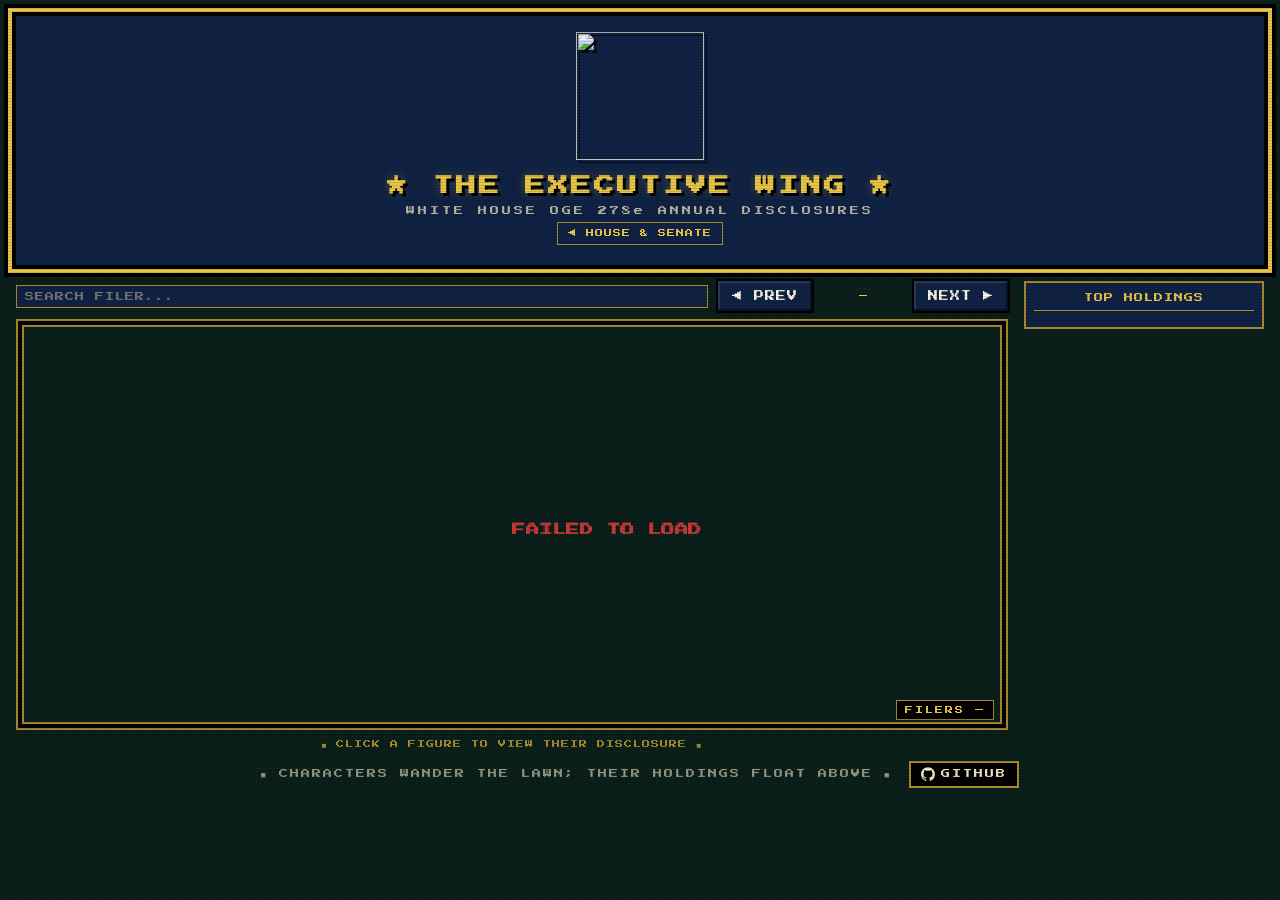
==== static/executive.html @ 375105d6 "adding executive wing" ====
<!DOCTYPE html>
<html lang="en">
<head>
<meta charset="UTF-8">
<meta name="viewport" content="width=device-width, initial-scale=1.0">
<title>The Executive Wing &mdash; The Legend of Stocks</title>
<link rel="icon" type="image/svg+xml" href="/logo.svg">
<link rel="preconnect" href="https://fonts.googleapis.com">
<link rel="preconnect" href="https://fonts.gstatic.com" crossorigin>
<link href="https://fonts.googleapis.com/css2?family=Press+Start+2P&display=swap" rel="stylesheet">
<link rel="stylesheet" href="styles.css">
</head>
<body>
  <div class="crt">
    <header class="banner">
      <a href="/" class="logo-link" aria-label="The Legend of Stocks &mdash; home">
        <img src="/logo.svg" alt="" class="logo" width="128" height="128">
      </a>
      <h1 class="title">&#9733; THE EXECUTIVE WING &#9733;</h1>
      <div class="banner-hint">WHITE HOUSE OGE 278e ANNUAL DISCLOSURES</div>
      <nav class="exec-nav">
        <a class="exec-link" href="/">&#9664; HOUSE &amp; SENATE</a>
      </nav>
    </header>

    <main class="exec-stage">
      <section class="exec-field-wrap">
        <div class="exec-toolbar">
          <input id="exec-search" class="exec-search" type="text" placeholder="SEARCH FILER..." aria-label="Search">
          <div class="exec-pager">
            <button id="exec-prev" class="btn">&#9664; PREV</button>
            <span id="exec-page" class="exec-page">&mdash;</span>
            <button id="exec-next" class="btn">NEXT &#9654;</button>
          </div>
        </div>
        <div class="scene-wrap">
          <canvas id="field" class="scene exec-field" aria-hidden="true"></canvas>
          <div class="scene-plaque">FILERS&nbsp;<span id="exec-range">&mdash;</span></div>
        </div>
        <div class="exec-hint">&#9632; CLICK A FIGURE TO VIEW THEIR DISCLOSURE &#9632;</div>
      </section>

      <aside class="exec-roster">
        <div class="exec-roster-title">TOP HOLDINGS</div>
        <ol id="exec-list" class="exec-list"></ol>
      </aside>
    </main>

    <footer class="footer">
      <span class="hint">&#9632; CHARACTERS WANDER THE LAWN; THEIR HOLDINGS FLOAT ABOVE &#9632;</span>
      <a class="gh-link" href="https://github.com/prixe-api/politicians" target="_blank" rel="noopener noreferrer" aria-label="View on GitHub">
        <svg class="gh-icon" viewBox="0 0 24 24" aria-hidden="true" focusable="false">
          <path fill="currentColor" d="M12 0.5C5.373 0.5 0 5.873 0 12.5c0 5.302 3.438 9.8 8.205 11.387.6.111.82-.26.82-.577 0-.285-.01-1.04-.016-2.04-3.338.726-4.043-1.61-4.043-1.61-.546-1.386-1.333-1.756-1.333-1.756-1.09-.745.083-.73.083-.73 1.205.085 1.839 1.237 1.839 1.237 1.07 1.833 2.809 1.303 3.495.996.108-.775.419-1.304.762-1.604-2.665-.303-5.467-1.333-5.467-5.93 0-1.31.468-2.38 1.236-3.22-.124-.303-.536-1.523.117-3.176 0 0 1.008-.323 3.3 1.23.957-.266 1.984-.399 3.003-.404 1.02.005 2.046.138 3.003.404 2.29-1.553 3.297-1.23 3.297-1.23.655 1.653.243 2.873.12 3.176.77.84 1.234 1.91 1.234 3.22 0 4.61-2.807 5.624-5.48 5.92.43.37.815 1.103.815 2.222 0 1.604-.015 2.896-.015 3.29 0 .32.216.694.825.576C20.565 22.296 24 17.8 24 12.5 24 5.873 18.627 0.5 12 0.5z"/>
        </svg>
        <span>GITHUB</span>
      </a>
    </footer>
  </div>

  <div id="exec-modal" class="modal">
    <div class="modal-frame">
      <button id="exec-modal-close" class="modal-close" aria-label="Close">&#10005;</button>
      <div class="modal-body" id="exec-modal-body">
        <div class="loading">LOADING...</div>
      </div>
    </div>
  </div>

  <script src="executive.js"></script>
</body>
</html>
---- static/styles.css ----
/* ===== Zelda / NES palette ===== */
:root {
  --bg: #0a1e1a;
  --bg2: #0f2d24;
  --panel: #1a3a5f;
  --panel-dark: #0f2244;
  --gold: #e8c547;
  --gold-dim: #a9892e;
  --ink: #fdf7e4;
  --buy: #44d47e;
  --buy-dim: #1f7b44;
  --sell: #e35259;
  --sell-dim: #8a2932;
  --accent: #7a5bff;
  --shadow: #05100d;
  --brown: #6d4221;
  --cream: #f0e4c3;
}

* { box-sizing: border-box; margin: 0; padding: 0; }

html, body {
  min-height: 100vh;
  background: var(--bg);
  color: var(--ink);
  font-family: "Press Start 2P", "Courier New", monospace;
  font-size: 11px;
  line-height: 1.6;
  image-rendering: pixelated;
  -webkit-font-smoothing: none;
  overflow-x: hidden;
}

body {
  background-image:
    linear-gradient(rgba(255,255,255,0.02) 1px, transparent 1px),
    linear-gradient(90deg, rgba(255,255,255,0.02) 1px, transparent 1px);
  background-size: 16px 16px;
}

/* ===== CRT wrapper (scanlines) ===== */
.crt {
  position: relative;
  min-height: 100vh;
  padding: 16px;
  max-width: 1400px;
  margin: 0 auto;
}
.crt::after {
  content: "";
  position: fixed;
  inset: 0;
  pointer-events: none;
  background: repeating-linear-gradient(
    0deg,
    rgba(0,0,0,0.12) 0px,
    rgba(0,0,0,0.12) 1px,
    transparent 1px,
    transparent 3px
  );
  z-index: 1000;
  mix-blend-mode: multiply;
}

/* ===== Banner ===== */
.banner {
  position: relative;
  padding: 16px 20px 20px;
  margin-bottom: 16px;
  background: var(--panel-dark);
  box-shadow:
    0 0 0 4px #000,
    0 0 0 8px var(--gold),
    0 0 0 12px #000;
  text-align: center;
}
.title {
  font-size: 20px;
  color: var(--gold);
  letter-spacing: 3px;
  line-height: 1.4;
  text-shadow: 3px 3px 0 #000, 0 0 10px rgba(232,197,71,0.3);
  margin: 8px 0 4px;
}
.logo-link {
  display: inline-block;
  line-height: 0;
}
.logo {
  display: block;
  width: 128px;
  height: 128px;
  margin: 0 auto 4px;
  image-rendering: auto;
  filter: drop-shadow(3px 3px 0 rgba(0,0,0,0.7));
}
@media (max-width: 700px) {
  .title { font-size: 14px; letter-spacing: 2px; }
  .logo { width: 96px; height: 96px; }
}
.banner-hint {
  font-size: 9px;
  color: var(--cream);
  opacity: 0.75;
  letter-spacing: 3px;
}
.banner-rupees {
  position: absolute;
  top: 16px;
  right: 20px;
  display: flex;
  gap: 8px;
  font-size: 10px;
}
.rupee {
  background: var(--panel);
  padding: 4px 8px;
  color: var(--ink);
  border: 2px solid #000;
  box-shadow: inset -2px -2px 0 rgba(0,0,0,0.4), inset 2px 2px 0 rgba(255,255,255,0.1);
}
.rupee.gold { color: var(--gold); }
.rupee::before {
  content: "\25C6 ";
  color: var(--gold);
  margin-right: 4px;
}

/* ===== Stage ===== */
.stage {
  display: grid;
  grid-template-columns: 1.8fr 1fr;
  gap: 16px;
  margin-bottom: 16px;
}
@media (max-width: 900px) {
  .stage { grid-template-columns: 1fr; }
}

/* ===== Auction block ===== */
.auction {
  position: relative;
  padding: 20px;
  background: var(--bg2);
  box-shadow:
    0 0 0 4px #000,
    0 0 0 8px var(--gold-dim),
    0 0 0 12px #000;
  min-height: 520px;
  display: flex;
  flex-direction: column;
}

.dialog {
  background: var(--panel);
  color: var(--ink);
  padding: 16px 20px;
  min-height: 160px;
  margin-bottom: 16px;
  position: relative;
  box-shadow:
    inset 0 0 0 2px #000,
    inset 0 0 0 4px var(--gold),
    inset 0 0 0 6px #000;
  border: 2px solid #000;
}
.dialog::before {
  content: "\25B6";
  position: absolute;
  top: 10px;
  left: 14px;
  color: var(--gold);
  font-size: 8px;
  animation: blink 1s steps(2) infinite;
}
.dialog { padding-left: 32px; }
.dialog.buy { box-shadow: inset 0 0 0 2px #000, inset 0 0 0 4px var(--buy), inset 0 0 0 6px #000; }
.dialog.sell { box-shadow: inset 0 0 0 2px #000, inset 0 0 0 4px var(--sell), inset 0 0 0 6px #000; }

.lot-politician {
  font-size: 14px;
  color: var(--gold);
  margin-bottom: 10px;
  cursor: pointer;
  text-shadow: 2px 2px 0 #000;
  display: inline-block;
  padding: 2px 4px;
  border-radius: 0;
  transition: transform 0.1s;
}
.lot-politician:hover { transform: translate(1px, 1px); background: rgba(232,197,71,0.15); }
.lot-politician .district {
  display: inline-block;
  margin-left: 8px;
  padding: 2px 6px;
  background: #000;
  color: var(--cream);
  font-size: 9px;
  border: 1px solid var(--gold-dim);
  text-shadow: none;
}
.lot-action {
  font-size: 20px;
  margin: 12px 0 8px;
  letter-spacing: 3px;
  text-shadow: 2px 2px 0 #000;
  animation: reveal 0.4s steps(8);
}
.lot.buy .lot-action { color: var(--buy); }
.lot.sell .lot-action { color: var(--sell); }
.lot-ticker {
  font-size: 28px;
  color: var(--ink);
  margin: 4px 0;
  text-shadow: 3px 3px 0 #000;
  letter-spacing: 4px;
}
.lot-asset {
  font-size: 10px;
  color: var(--cream);
  opacity: 0.8;
  margin-bottom: 10px;
  max-width: 100%;
  overflow: hidden;
  text-overflow: ellipsis;
  white-space: nowrap;
}
.lot-amount {
  font-size: 14px;
  color: var(--gold);
  margin: 8px 0 4px;
  text-shadow: 2px 2px 0 #000;
}
.lot-date {
  font-size: 9px;
  color: var(--cream);
  opacity: 0.7;
}
.lot-pdf {
  display: inline-block;
  margin-top: 10px;
  padding: 6px 10px;
  font-size: 9px;
  letter-spacing: 2px;
  color: var(--gold);
  background: #000;
  border: 2px solid var(--gold-dim);
  text-decoration: none;
  transition: color 0.1s, border-color 0.1s, background 0.1s, transform 0.05s;
}
.lot-pdf:hover {
  color: var(--ink);
  background: var(--gold);
  border-color: var(--gold);
}
.lot-pdf:active { transform: translate(1px, 1px); }
.lot-pdf:focus-visible { outline: 2px solid var(--gold); outline-offset: 2px; }
.group-lines {
  margin: 4px 0 8px;
  font-size: 9px;
  line-height: 1.6;
}
.gline {
  display: block;
  padding: 2px 6px;
  margin: 2px 0;
  background: rgba(0, 0, 0, 0.35);
  border-left: 2px solid var(--gold-dim);
  color: var(--cream);
  letter-spacing: 1px;
}
.gline.buy { border-left-color: var(--buy); }
.gline.sell { border-left-color: var(--sell); }
.gline .gdir {
  display: inline-block;
  margin-right: 6px;
  color: var(--gold);
  font-weight: bold;
}
.gline.buy .gdir { color: var(--buy); }
.gline.sell .gdir { color: var(--sell); }

/* ===== Animated auction scene ===== */
.scene-wrap {
  position: relative;
  flex: 1;
  margin-top: 4px;
  padding: 6px;
  background: #000;
  box-shadow:
    inset 0 0 0 2px var(--gold-dim),
    inset 0 0 0 4px #000;
}
.scene {
  display: block;
  width: 100%;
  height: auto;
  image-rendering: pixelated;
  image-rendering: crisp-edges;
  aspect-ratio: 540 / 220;
}
.scene-plaque {
  position: absolute;
  bottom: 10px;
  right: 14px;
  font-size: 8px;
  color: var(--gold);
  background: #000;
  padding: 3px 8px;
  border: 1px solid var(--gold-dim);
  letter-spacing: 2px;
  pointer-events: none;
  text-shadow: 1px 1px 0 #000;
}

/* ===== Controls ===== */
.controls {
  display: flex;
  gap: 10px;
  justify-content: center;
  margin-top: 16px;
}
.btn {
  font-family: inherit;
  font-size: 10px;
  background: var(--panel-dark);
  color: var(--ink);
  padding: 10px 14px;
  border: none;
  cursor: pointer;
  box-shadow:
    inset -2px -2px 0 rgba(0,0,0,0.5),
    inset 2px 2px 0 rgba(255,255,255,0.1),
    0 0 0 2px #000;
  letter-spacing: 1px;
  transition: transform 0.05s;
}
.btn:hover { color: var(--gold); }
.btn:active {
  transform: translate(1px, 1px);
  box-shadow:
    inset 2px 2px 0 rgba(0,0,0,0.5),
    inset -2px -2px 0 rgba(255,255,255,0.1),
    0 0 0 2px #000;
}
.btn-primary {
  background: var(--gold-dim);
  color: #000;
}
.btn-primary:hover { color: #000; background: var(--gold); }

/* ===== Feed ===== */
.feed {
  background: var(--bg2);
  padding: 16px;
  box-shadow:
    0 0 0 4px #000,
    0 0 0 8px var(--gold-dim),
    0 0 0 12px #000;
  display: flex;
  flex-direction: column;
  max-height: 560px;
}
.feed-title {
  font-size: 11px;
  color: var(--gold);
  padding: 4px 8px;
  margin-bottom: 10px;
  border-bottom: 2px solid var(--gold-dim);
  text-align: center;
  letter-spacing: 2px;
}
.filing-list {
  list-style: none;
  overflow-y: auto;
  flex: 1;
  padding-right: 4px;
}
.filing-list::-webkit-scrollbar { width: 10px; }
.filing-list::-webkit-scrollbar-track { background: #000; }
.filing-list::-webkit-scrollbar-thumb { background: var(--gold-dim); border: 2px solid #000; }

.filing {
  display: grid;
  grid-template-columns: 16px 1fr auto auto;
  gap: 8px;
  align-items: center;
  padding: 8px 6px;
  font-size: 9px;
  border-bottom: 1px solid rgba(232,197,71,0.15);
  cursor: pointer;
  transition: background 0.1s;
}
.filing:hover { background: rgba(232,197,71,0.1); }
.filing.current {
  background: rgba(232,197,71,0.18);
  box-shadow: inset 3px 0 0 var(--gold);
}
.f-sigil { font-size: 10px; }
.filing.buy .f-sigil { color: var(--buy); }
.filing.sell .f-sigil { color: var(--sell); }
.f-name {
  color: var(--ink);
  overflow: hidden;
  text-overflow: ellipsis;
  white-space: nowrap;
}
.f-name:hover { color: var(--gold); }
.f-ticker { color: var(--gold); font-size: 9px; }
.f-amt {
  font-size: 8px;
  color: var(--cream);
  opacity: 0.75;
}

/* ===== Footer ===== */
.footer {
  display: flex;
  flex-wrap: wrap;
  justify-content: center;
  align-items: center;
  gap: 18px;
  text-align: center;
  font-size: 9px;
  color: var(--cream);
  padding: 10px 8px;
  letter-spacing: 2px;
}
.footer .hint {
  opacity: 0.6;
  animation: blink 2s steps(2) infinite;
}
.gh-link {
  display: inline-flex;
  align-items: center;
  gap: 6px;
  color: var(--cream);
  text-decoration: none;
  padding: 4px 10px;
  border: 2px solid var(--gold-dim);
  background: #000;
  letter-spacing: 2px;
  font-size: 9px;
  transition: color 0.1s, border-color 0.1s;
}
.gh-link:hover { color: var(--gold); border-color: var(--gold); }
.gh-link:focus-visible { outline: 2px solid var(--gold); outline-offset: 2px; }
.gh-icon {
  width: 14px;
  height: 14px;
  display: block;
}

/* ===== Modal ===== */
.modal {
  position: fixed;
  inset: 0;
  background: rgba(0,0,0,0.85);
  display: none;
  align-items: center;
  justify-content: center;
  z-index: 100;
  padding: 20px;
}
.modal.open { display: flex; }
.modal-frame {
  background: var(--panel);
  max-width: 720px;
  width: 100%;
  max-height: 80vh;
  overflow-y: auto;
  padding: 24px;
  position: relative;
  box-shadow:
    inset 0 0 0 2px #000,
    inset 0 0 0 6px var(--gold),
    inset 0 0 0 8px #000,
    0 0 40px rgba(232,197,71,0.3);
}
.modal-close {
  position: absolute;
  top: 10px;
  right: 10px;
  background: var(--sell-dim);
  color: var(--ink);
  font-family: inherit;
  border: 2px solid #000;
  width: 32px;
  height: 32px;
  cursor: pointer;
  font-size: 12px;
  z-index: 2;
}
.modal-close:hover { background: var(--sell); }
.modal-body h2 {
  font-size: 14px;
  color: var(--gold);
  margin-bottom: 8px;
  text-shadow: 2px 2px 0 #000;
  padding-right: 36px;
}
.caveat {
  font-size: 8px;
  color: var(--gold-dim);
  margin-bottom: 16px;
  padding: 6px 8px;
  border: 1px solid var(--gold-dim);
  background: rgba(0,0,0,0.3);
  letter-spacing: 1px;
}
.holdings {
  width: 100%;
  border-collapse: collapse;
  font-size: 9px;
}
.holdings th {
  text-align: left;
  padding: 6px 8px;
  color: var(--gold);
  background: #000;
  border: 2px solid var(--gold-dim);
  font-size: 9px;
}
.holdings td {
  padding: 6px 8px;
  border-bottom: 1px solid rgba(232,197,71,0.15);
  vertical-align: middle;
}
.holdings tr.buy td.a-net { color: var(--buy); }
.holdings tr.sell td.a-net { color: var(--sell); }
.holdings tr.roundtrip {
  background: rgba(232, 197, 71, 0.08);
  box-shadow: inset 3px 0 0 var(--gold);
}
.holdings tr.asset-link { cursor: pointer; }
.holdings tr.asset-link:hover {
  background: rgba(232, 197, 71, 0.18);
  box-shadow: inset 3px 0 0 var(--gold);
}
.holdings tr.asset-link:hover td:first-child,
.holdings tr.asset-link:hover td.a-name {
  color: var(--gold);
}
.holdings td.a-name {
  font-size: 8px;
  color: var(--cream);
  opacity: 0.8;
  max-width: 180px;
  overflow: hidden;
  text-overflow: ellipsis;
  white-space: nowrap;
}
.holdings td.a-count { white-space: nowrap; font-size: 8px; }
.holdings .rt {
  color: var(--gold);
  font-weight: bold;
  margin-left: 2px;
}
.holdings td.a-bought, .holdings th.a-bought {
  text-align: right;
  white-space: nowrap;
  color: var(--buy);
  font-size: 9px;
}
.holdings td.a-sold, .holdings th.a-sold {
  text-align: right;
  white-space: nowrap;
  color: var(--sell);
  font-size: 9px;
}
.holdings td.a-net {
  text-align: right;
  white-space: nowrap;
  font-weight: bold;
}

.loading, .error {
  padding: 28px 16px;
  text-align: center;
  color: var(--gold);
  font-size: 11px;
  letter-spacing: 2px;
}
.loading-label { animation: blink 1.2s steps(2) infinite; display: inline-block; }
.loading-sub {
  margin-top: 14px;
  font-size: 8px;
  color: var(--cream);
  opacity: 0.8;
  letter-spacing: 2px;
  line-height: 1.7;
}
.error { color: var(--sell); animation: none; }

.dots::after {
  content: '';
  animation: dotsAnim 1.2s steps(4, end) infinite;
  display: inline-block;
  width: 24px;
  text-align: left;
}
@keyframes dotsAnim {
  0%   { content: ''; }
  25%  { content: '.'; }
  50%  { content: '..'; }
  75%, 100% { content: '...'; }
}

.progress {
  margin: 16px auto 0;
  height: 10px;
  width: min(260px, 80%);
  background: #000;
  border: 2px solid var(--gold-dim);
  overflow: hidden;
  position: relative;
}
.progress-bar {
  position: absolute;
  top: 0; bottom: 0;
  width: 30%;
  background: repeating-linear-gradient(90deg, var(--gold) 0 4px, var(--gold-dim) 4px 8px);
  animation: sweep 2.2s linear infinite;
}
@keyframes sweep {
  0%   { left: -30%; }
  100% { left: 100%; }
}

.fallback-note {
  margin-top: 10px;
  display: inline-block;
  padding: 4px 10px;
  font-size: 8px;
  letter-spacing: 2px;
  color: #000;
  background: var(--gold);
  border: 2px solid #000;
}
.partial-note {
  margin-top: 6px;
  display: inline-block;
  padding: 4px 10px;
  font-size: 8px;
  letter-spacing: 2px;
  color: var(--ink);
  background: var(--accent);
  border: 2px solid #000;
  animation: blink 2s steps(2) infinite;
}
.chooser {
  margin: 12px 0 18px;
  padding: 12px;
  background: rgba(0, 0, 0, 0.35);
  border: 2px solid var(--gold-dim);
}
.chooser h3 {
  font-size: 10px;
  color: var(--gold);
  margin-bottom: 10px;
  letter-spacing: 2px;
}
.chooser-options {
  display: grid;
  gap: 6px;
}
.chooser-btn {
  display: flex;
  justify-content: space-between;
  align-items: center;
  gap: 10px;
  padding: 8px 10px;
  background: var(--panel-dark);
  color: var(--ink);
  border: 2px solid var(--gold-dim);
  font-family: inherit;
  font-size: 9px;
  letter-spacing: 1px;
  cursor: pointer;
  transition: background 0.1s, border-color 0.1s;
  text-align: left;
}
.chooser-btn:hover { border-color: var(--gold); background: rgba(232,197,71,0.1); }
.chooser-btn .ch-name { color: var(--ink); }
.chooser-btn:hover .ch-name { color: var(--gold); }
.chooser-btn .ch-tag {
  font-size: 8px;
  color: var(--cream);
  opacity: 0.8;
}
.chamber-badge {
  display: inline-block;
  margin-left: 4px;
  padding: 1px 4px;
  font-size: 7px;
  background: var(--panel);
  color: var(--gold);
  border: 1px solid var(--gold-dim);
  letter-spacing: 1px;
  vertical-align: middle;
}
.chamber-badge.senate { color: var(--accent); border-color: var(--accent); }

/* ===== Help modal ===== */
.help-body h2 {
  font-size: 14px;
  color: var(--gold);
  margin-bottom: 14px;
  text-shadow: 2px 2px 0 #000;
}
.help-section {
  margin-bottom: 18px;
  padding: 12px;
  background: rgba(0, 0, 0, 0.3);
  border-left: 3px solid var(--gold-dim);
}
.help-section h3 {
  font-size: 10px;
  color: var(--gold);
  margin-bottom: 10px;
  letter-spacing: 2px;
}
.help-section ul {
  list-style: none;
  padding: 0;
  margin: 0;
}
.help-section li {
  font-size: 9px;
  line-height: 1.8;
  color: var(--cream);
  padding-left: 14px;
  position: relative;
}
.help-section li::before {
  content: '\25B8';
  position: absolute;
  left: 0;
  color: var(--gold-dim);
}
.help-section kbd {
  display: inline-block;
  min-width: 22px;
  padding: 2px 6px;
  background: var(--panel-dark);
  border: 1px solid var(--gold-dim);
  border-radius: 0;
  font-family: inherit;
  font-size: 9px;
  color: var(--gold);
  text-align: center;
  box-shadow: inset -1px -1px 0 rgba(0,0,0,0.4), inset 1px 1px 0 rgba(255,255,255,0.1);
}
.help-section code {
  font-family: inherit;
  font-size: 8px;
  color: var(--gold);
  background: rgba(0, 0, 0, 0.5);
  padding: 1px 4px;
  border: 1px solid var(--gold-dim);
  word-break: break-all;
}
.help-section b { color: var(--ink); }
.filter-chip {
  margin-top: 10px;
  display: inline-flex;
  align-items: center;
  gap: 8px;
  padding: 6px 10px;
  font-size: 9px;
  letter-spacing: 2px;
  color: var(--ink);
  background: var(--buy);
  border: 2px solid #000;
}
.filter-chip .filter-label {
  color: #000;
  opacity: 0.7;
}
.filter-chip .filter-clear {
  background: #000;
  color: var(--ink);
  border: none;
  font-family: inherit;
  font-size: 10px;
  padding: 2px 6px;
  cursor: pointer;
  line-height: 1;
}
.filter-chip .filter-clear:hover { background: var(--sell-dim); }
.modal-actions {
  margin: 10px 0 16px;
  display: flex;
  gap: 8px;
  flex-wrap: wrap;
}
.modal-actions .btn {
  font-size: 9px;
  padding: 8px 12px;
}

/* ===== Animations ===== */
@keyframes blink {
  0%, 49% { opacity: 1; }
  50%, 100% { opacity: 0.3; }
}
@keyframes reveal {
  from { clip-path: inset(0 100% 0 0); }
  to { clip-path: inset(0 0 0 0); }
}
@keyframes gavel-bang {
  0%   { transform: rotate(-20deg) translateY(-40px); }
  40%  { transform: rotate(-60deg) translateY(-60px); }
  70%  { transform: rotate(10deg) translateY(0px); }
  80%  { transform: rotate(-5deg) translateY(-10px); }
  100% { transform: rotate(-20deg) translateY(-40px); }
}
@keyframes spark {
  0% { opacity: 0; transform: scale(0.5) translate(0,0); }
  20% { opacity: 1; }
  100% { opacity: 0; transform: scale(1.6) translate(calc(var(--dx, 0) * 1px), calc(var(--dy, -30) * 1px)); }
}
.sp1 { --dx: -20; --dy: -30; }
.sp2 { --dx: 25; --dy: -25; }
.sp3 { --dx: 0; --dy: -40; }

/* ===== Executive Wing page ===== */
.exec-nav {
  flex-basis: 100%;
  text-align: center;
  margin-top: 4px;
}
.exec-link {
  color: var(--gold);
  text-decoration: none;
  font-size: 8px;
  letter-spacing: 1px;
  border: 1px solid var(--gold-dim);
  padding: 4px 10px;
  background: var(--panel-dark);
  display: inline-block;
}
.exec-link:hover { background: var(--panel); color: var(--ink); }

.exec-stage {
  display: grid;
  grid-template-columns: minmax(0, 1fr) 240px;
  gap: 16px;
  margin-top: 12px;
}
@media (max-width: 900px) {
  .exec-stage { grid-template-columns: 1fr; }
}

.exec-field-wrap { min-width: 0; }
.exec-toolbar {
  display: flex;
  gap: 10px;
  align-items: center;
  margin-bottom: 8px;
  flex-wrap: wrap;
}
.exec-search {
  flex: 1 1 200px;
  background: var(--panel-dark);
  color: var(--ink);
  border: 1px solid var(--gold-dim);
  font-family: inherit;
  font-size: 9px;
  padding: 6px 8px;
  letter-spacing: 1px;
  outline: none;
}
.exec-search:focus { border-color: var(--gold); }
.exec-pager {
  display: flex; gap: 6px; align-items: center;
}
.exec-page {
  font-size: 8px;
  color: var(--gold);
  min-width: 90px;
  text-align: center;
  letter-spacing: 1px;
}

.exec-field {
  width: 100%;
  height: auto;
  display: block;
  border: 2px solid var(--gold-dim);
  background: var(--bg);
  image-rendering: pixelated;
  cursor: default;
}
.exec-hint {
  margin-top: 8px;
  text-align: center;
  font-size: 8px;
  color: var(--gold-dim);
  letter-spacing: 1px;
}

.exec-roster {
  background: var(--panel-dark);
  border: 2px solid var(--gold-dim);
  padding: 8px;
  align-self: start;
}
.exec-roster-title {
  font-size: 9px;
  color: var(--gold);
  letter-spacing: 1px;
  margin-bottom: 8px;
  text-align: center;
  border-bottom: 1px solid var(--gold-dim);
  padding-bottom: 4px;
}
.exec-list {
  list-style: none;
  margin: 0;
  padding: 0;
  display: flex;
  flex-direction: column;
  gap: 4px;
  counter-reset: rk;
}
.exec-roster-row {
  counter-increment: rk;
  display: grid;
  grid-template-columns: 18px 1fr auto;
  gap: 6px;
  align-items: center;
  font-size: 8px;
  padding: 4px 6px;
  background: var(--bg);
  border: 1px solid var(--shadow);
  cursor: pointer;
}
.exec-roster-row::before {
  content: counter(rk);
  color: var(--gold-dim);
  text-align: right;
}
.exec-roster-row:hover { border-color: var(--gold); }
.exec-roster-name {
  overflow: hidden;
  text-overflow: ellipsis;
  white-space: nowrap;
}
.exec-roster-total {
  color: var(--gold);
  font-weight: bold;
}

/* ===== Disclosure modal ===== */
.exec-modal-title {
  font-size: 14px;
  color: var(--gold);
  margin-bottom: 6px;
  letter-spacing: 1px;
}
.exec-modal-pos {
  font-size: 9px;
  color: var(--cream);
  margin-bottom: 8px;
  line-height: 1.5;
}
.exec-modal-meta {
  display: flex;
  gap: 14px;
  flex-wrap: wrap;
  font-size: 8px;
  color: var(--gold-dim);
  margin-bottom: 12px;
}
.exec-modal-warn {
  background: var(--sell-dim);
  border: 1px solid var(--sell);
  padding: 8px;
  font-size: 9px;
  margin: 10px 0;
}
.exec-modal-actions {
  margin: 10px 0;
  display: flex;
  gap: 8px;
  flex-wrap: wrap;
}
.btn-link {
  display: inline-block;
  padding: 6px 12px;
  background: var(--gold);
  color: var(--shadow);
  text-decoration: none;
  font-family: inherit;
  font-size: 9px;
  letter-spacing: 1px;
  border: 2px solid var(--gold-dim);
}
.btn-link:hover { background: var(--gold-dim); color: var(--ink); }

.exec-totals {
  display: grid;
  grid-template-columns: 1fr 1fr;
  gap: 8px;
  margin-bottom: 10px;
}
.exec-total-card {
  background: var(--panel-dark);
  border: 1px solid var(--gold-dim);
  padding: 8px;
  text-align: center;
}
.exec-total-label {
  font-size: 7px;
  color: var(--gold-dim);
  letter-spacing: 1px;
  margin-bottom: 4px;
}
.exec-total-value {
  font-size: 14px;
  color: var(--gold);
}

.exec-tickers {
  display: flex;
  gap: 4px;
  flex-wrap: wrap;
  margin-bottom: 10px;
}
.exec-chip {
  background: var(--panel);
  color: var(--ink);
  font-size: 7px;
  padding: 3px 6px;
  border: 1px solid var(--gold-dim);
  letter-spacing: 1px;
}

.exec-section {
  margin-top: 14px;
  border-top: 1px solid var(--gold-dim);
  padding-top: 8px;
}
.exec-section-title {
  font-size: 9px;
  color: var(--gold);
  letter-spacing: 1px;
  margin-bottom: 6px;
}
.exec-section-count {
  color: var(--gold-dim);
  font-size: 7px;
}
.exec-rows {
  list-style: none;
  margin: 0;
  padding: 0;
  display: flex;
  flex-direction: column;
  gap: 4px;
}
.exec-row {
  display: grid;
  grid-template-columns: 1fr auto;
  gap: 8px;
  align-items: start;
  background: var(--bg2);
  border: 1px solid var(--shadow);
  padding: 6px 8px;
  font-size: 8px;
  line-height: 1.5;
}
.exec-row-main {
  display: flex;
  align-items: baseline;
  gap: 6px;
  flex-wrap: wrap;
  min-width: 0;
}
.exec-row-ticker {
  background: var(--gold);
  color: var(--shadow);
  font-size: 7px;
  padding: 2px 4px;
  font-weight: bold;
}
.exec-row-desc {
  word-break: break-word;
  flex: 1 1 auto;
}
.exec-row-flag {
  background: var(--sell-dim);
  color: var(--ink);
  font-size: 6px;
  padding: 1px 3px;
  letter-spacing: 1px;
}
.exec-row-value {
  color: var(--gold);
  font-size: 8px;
  white-space: nowrap;
}
.exec-row-sub {
  width: 100%;
  font-size: 7px;
  color: var(--cream);
  opacity: 0.75;
  margin-top: 3px;
  letter-spacing: 0.5px;
}
.exec-chip-mini {
  background: var(--buy-dim);
  color: var(--ink);
  font-size: 6px;
  padding: 1px 3px;
  letter-spacing: 1px;
  border: 1px solid var(--buy);
}

#exec-modal.open { display: flex; }
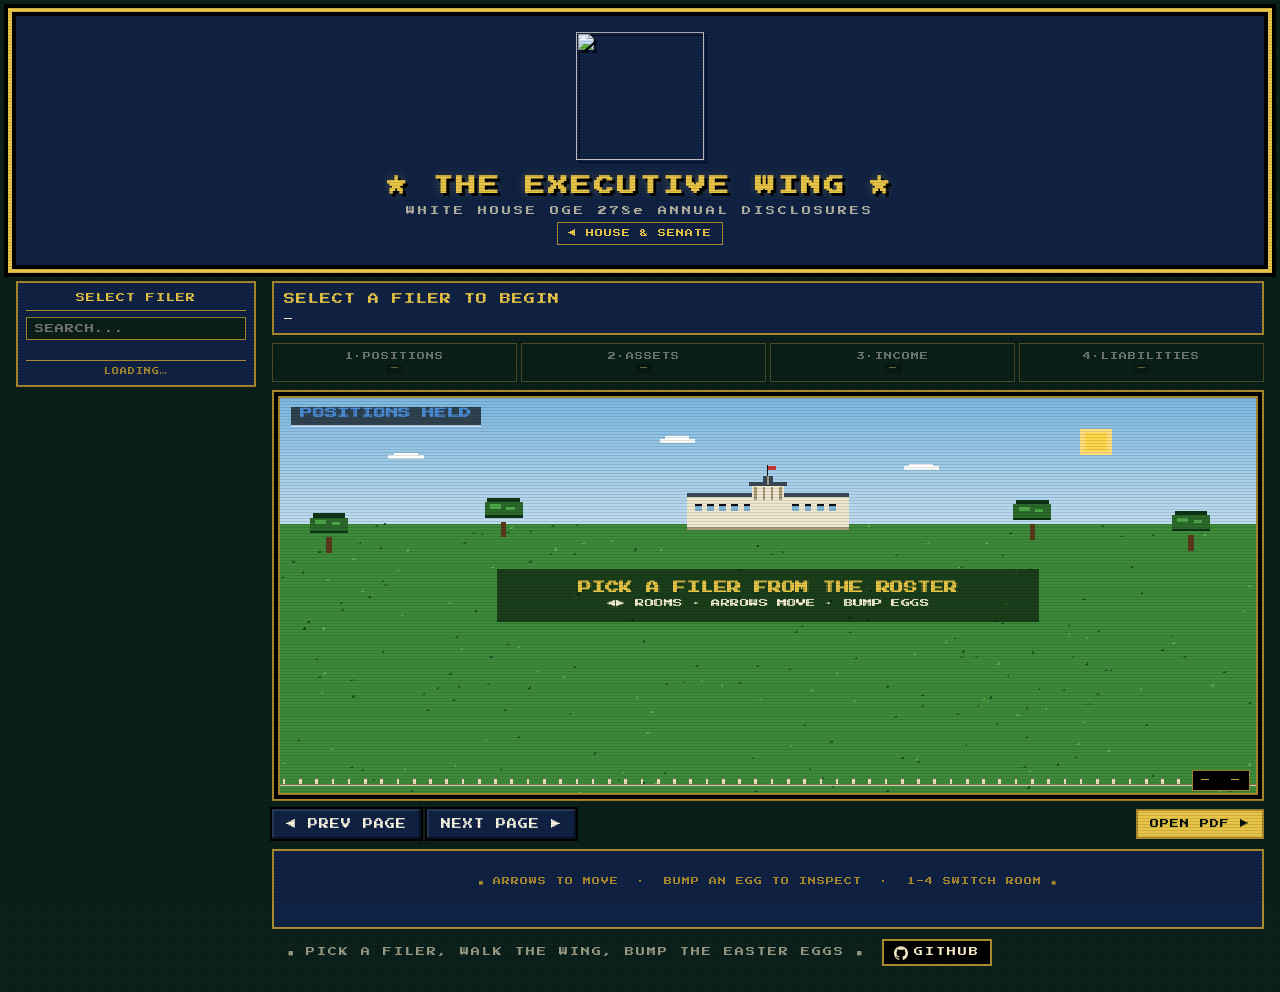
==== commit ae77a0da: "re working executive wing" ====
--- a/static/executive.html
+++ b/static/executive.html
@@ -24,30 +24,47 @@
     </header>
 
     <main class="exec-stage">
+      <aside class="exec-roster">
+        <div class="exec-roster-title">SELECT FILER</div>
+        <input id="exec-search" class="exec-search" type="text" placeholder="SEARCH..." aria-label="Search">
+        <ol id="exec-list" class="exec-list" role="listbox" aria-label="Filers"></ol>
+        <div id="exec-stream-status" class="exec-stream-status">LOADING&hellip;</div>
+      </aside>
+
       <section class="exec-field-wrap">
-        <div class="exec-toolbar">
-          <input id="exec-search" class="exec-search" type="text" placeholder="SEARCH FILER..." aria-label="Search">
+        <div class="exec-current">
+          <div id="exec-current-name" class="exec-current-name">SELECT A FILER TO BEGIN</div>
+          <div id="exec-current-pos" class="exec-current-pos">&mdash;</div>
+        </div>
+
+        <nav class="exec-rooms" aria-label="Rooms">
+          <button class="exec-room-tab" data-room="positions"   disabled>1&middot;POSITIONS<span class="exec-room-count" data-count="positions">&mdash;</span></button>
+          <button class="exec-room-tab" data-room="assets"      disabled>2&middot;ASSETS<span    class="exec-room-count" data-count="assets">&mdash;</span></button>
+          <button class="exec-room-tab" data-room="income"      disabled>3&middot;INCOME<span    class="exec-room-count" data-count="income">&mdash;</span></button>
+          <button class="exec-room-tab" data-room="liabilities" disabled>4&middot;LIABILITIES<span class="exec-room-count" data-count="liabilities">&mdash;</span></button>
+        </nav>
+
+        <div class="scene-wrap">
+          <canvas id="field" class="scene exec-field" tabindex="0" aria-label="Field"></canvas>
+          <div class="scene-plaque"><span id="exec-room-label">&mdash;</span>&nbsp;&nbsp;<span id="exec-page-label">&mdash;</span></div>
+        </div>
+
+        <div class="exec-fieldbar">
           <div class="exec-pager">
-            <button id="exec-prev" class="btn">&#9664; PREV</button>
-            <span id="exec-page" class="exec-page">&mdash;</span>
-            <button id="exec-next" class="btn">NEXT &#9654;</button>
+            <button id="exec-prev" class="btn" disabled>&#9664; PREV PAGE</button>
+            <button id="exec-next" class="btn" disabled>NEXT PAGE &#9654;</button>
           </div>
+          <a id="exec-pdf" class="btn-link exec-pdf-link" href="#" target="_blank" rel="noopener noreferrer" hidden>OPEN PDF &#9654;</a>
         </div>
-        <div class="scene-wrap">
-          <canvas id="field" class="scene exec-field" aria-hidden="true"></canvas>
-          <div class="scene-plaque">FILERS&nbsp;<span id="exec-range">&mdash;</span></div>
+
+        <div id="exec-info" class="exec-info" aria-live="polite">
+          <div class="exec-info-empty">&#9632; ARROWS TO MOVE &nbsp;&middot;&nbsp; BUMP AN EGG TO INSPECT &nbsp;&middot;&nbsp; 1-4 SWITCH ROOM &#9632;</div>
         </div>
-        <div class="exec-hint">&#9632; CLICK A FIGURE TO VIEW THEIR DISCLOSURE &#9632;</div>
       </section>
-
-      <aside class="exec-roster">
-        <div class="exec-roster-title">TOP HOLDINGS</div>
-        <ol id="exec-list" class="exec-list"></ol>
-      </aside>
     </main>
 
     <footer class="footer">
-      <span class="hint">&#9632; CHARACTERS WANDER THE LAWN; THEIR HOLDINGS FLOAT ABOVE &#9632;</span>
+      <span class="hint">&#9632; PICK A FILER, WALK THE WING, BUMP THE EASTER EGGS &#9632;</span>
       <a class="gh-link" href="https://github.com/prixe-api/politicians" target="_blank" rel="noopener noreferrer" aria-label="View on GitHub">
         <svg class="gh-icon" viewBox="0 0 24 24" aria-hidden="true" focusable="false">
           <path fill="currentColor" d="M12 0.5C5.373 0.5 0 5.873 0 12.5c0 5.302 3.438 9.8 8.205 11.387.6.111.82-.26.82-.577 0-.285-.01-1.04-.016-2.04-3.338.726-4.043-1.61-4.043-1.61-.546-1.386-1.333-1.756-1.333-1.756-1.09-.745.083-.73.083-.73 1.205.085 1.839 1.237 1.839 1.237 1.07 1.833 2.809 1.303 3.495.996.108-.775.419-1.304.762-1.604-2.665-.303-5.467-1.333-5.467-5.93 0-1.31.468-2.38 1.236-3.22-.124-.303-.536-1.523.117-3.176 0 0 1.008-.323 3.3 1.23.957-.266 1.984-.399 3.003-.404 1.02.005 2.046.138 3.003.404 2.29-1.553 3.297-1.23 3.297-1.23.655 1.653.243 2.873.12 3.176.77.84 1.234 1.91 1.234 3.22 0 4.61-2.807 5.624-5.48 5.92.43.37.815 1.103.815 2.222 0 1.604-.015 2.896-.015 3.29 0 .32.216.694.825.576C20.565 22.296 24 17.8 24 12.5 24 5.873 18.627 0.5 12 0.5z"/>
@@ -57,15 +74,6 @@
     </footer>
   </div>
 
-  <div id="exec-modal" class="modal">
-    <div class="modal-frame">
-      <button id="exec-modal-close" class="modal-close" aria-label="Close">&#10005;</button>
-      <div class="modal-body" id="exec-modal-body">
-        <div class="loading">LOADING...</div>
-      </div>
-    </div>
-  </div>
-
-  <script src="executive.js"></script>
+  <script src="executive.js?v=2"></script>
 </body>
 </html>
--- a/static/styles.css
+++ b/static/styles.css
@@ -844,7 +844,7 @@
 
 .exec-stage {
   display: grid;
-  grid-template-columns: minmax(0, 1fr) 240px;
+  grid-template-columns: 240px minmax(0, 1fr);
   gap: 16px;
   margin-top: 12px;
 }
@@ -853,34 +853,62 @@
 }
 
 .exec-field-wrap { min-width: 0; }
-.exec-toolbar {
-  display: flex;
-  gap: 10px;
+
+.exec-current {
+  background: var(--panel-dark);
+  border: 2px solid var(--gold-dim);
+  padding: 8px 10px;
+  margin-bottom: 8px;
+}
+.exec-current-name {
+  font-size: 11px;
+  color: var(--gold);
+  letter-spacing: 1px;
+}
+.exec-current-pos {
+  font-size: 8px;
+  color: var(--cream);
+  margin-top: 4px;
+  line-height: 1.5;
+}
+
+.exec-rooms {
+  display: grid;
+  grid-template-columns: repeat(4, 1fr);
+  gap: 4px;
+  margin-bottom: 8px;
+}
+.exec-room-tab {
+  font-family: inherit;
+  font-size: 8px;
+  letter-spacing: 1px;
+  padding: 8px 6px;
+  background: var(--bg);
+  color: var(--ink);
+  border: 1px solid var(--gold-dim);
+  cursor: pointer;
+  display: flex;
+  flex-direction: column;
+  gap: 4px;
   align-items: center;
-  margin-bottom: 8px;
-  flex-wrap: wrap;
-}
-.exec-search {
-  flex: 1 1 200px;
-  background: var(--panel-dark);
-  color: var(--ink);
-  border: 1px solid var(--gold-dim);
-  font-family: inherit;
-  font-size: 9px;
-  padding: 6px 8px;
-  letter-spacing: 1px;
-  outline: none;
-}
-.exec-search:focus { border-color: var(--gold); }
-.exec-pager {
-  display: flex; gap: 6px; align-items: center;
-}
-.exec-page {
-  font-size: 8px;
-  color: var(--gold);
-  min-width: 90px;
-  text-align: center;
-  letter-spacing: 1px;
+}
+.exec-room-tab:hover:not(:disabled) { border-color: var(--gold); color: var(--gold); }
+.exec-room-tab:disabled { opacity: 0.4; cursor: not-allowed; }
+.exec-room-tab.active {
+  background: var(--gold);
+  color: var(--shadow);
+  border-color: var(--gold);
+}
+.exec-room-count {
+  font-size: 7px;
+  color: var(--gold);
+  background: var(--shadow);
+  padding: 1px 4px;
+  letter-spacing: 1px;
+}
+.exec-room-tab.active .exec-room-count {
+  background: var(--shadow);
+  color: var(--gold);
 }
 
 .exec-field {
@@ -891,11 +919,128 @@
   background: var(--bg);
   image-rendering: pixelated;
   cursor: default;
-}
-.exec-hint {
+  outline: none;
+}
+.exec-field:focus { border-color: var(--gold); }
+
+.exec-fieldbar {
+  display: flex;
+  gap: 10px;
+  align-items: center;
+  justify-content: space-between;
   margin-top: 8px;
+  flex-wrap: wrap;
+}
+.exec-pager { display: flex; gap: 6px; align-items: center; }
+.exec-pdf-link { font-size: 8px; padding: 4px 10px; }
+
+.exec-info {
+  margin-top: 10px;
+  padding: 10px 12px;
+  background: var(--panel-dark);
+  border: 2px solid var(--gold-dim);
+  min-height: 80px;
+}
+.exec-info-empty {
   text-align: center;
   font-size: 8px;
+  color: var(--gold-dim);
+  letter-spacing: 1px;
+  padding: 14px 0;
+}
+.exec-info-warn {
+  text-align: center;
+  font-size: 9px;
+  color: var(--sell);
+  background: var(--sell-dim);
+  border: 1px solid var(--sell);
+  padding: 8px;
+  letter-spacing: 1px;
+}
+.exec-info-head {
+  display: flex;
+  justify-content: space-between;
+  align-items: center;
+  gap: 8px;
+  margin-bottom: 6px;
+}
+.exec-info-tags { display: flex; gap: 6px; align-items: center; flex-wrap: wrap; }
+.exec-info-tag {
+  display: inline-block;
+  font-size: 7px;
+  letter-spacing: 1px;
+  padding: 2px 6px;
+  border: 1px solid var(--gold-dim);
+  background: var(--bg);
+  color: var(--gold);
+}
+.exec-info-tag--position    { color: #bcd9f4; border-color: #4a8cd6; }
+.exec-info-tag--asset       { color: var(--gold); border-color: var(--gold); }
+.exec-info-tag--income      { color: #cfeacb; border-color: #5cae4d; }
+.exec-info-tag--liability   { color: #f4c2c2; border-color: var(--sell); }
+.exec-info-flag {
+  display: inline-block;
+  font-size: 7px;
+  letter-spacing: 1px;
+  padding: 2px 6px;
+  background: var(--sell-dim);
+  color: var(--cream);
+  border: 1px solid var(--sell);
+}
+.exec-info-counter {
+  font-size: 7px;
+  color: var(--gold-dim);
+  letter-spacing: 1px;
+  white-space: nowrap;
+}
+.exec-info-title {
+  font-size: 10px;
+  color: var(--gold);
+  letter-spacing: 1px;
+  margin-bottom: 4px;
+  word-break: break-word;
+  line-height: 1.4;
+}
+.exec-info-fields {
+  display: grid;
+  grid-template-columns: max-content 1fr;
+  gap: 5px 14px;
+  margin-top: 8px;
+  padding-top: 8px;
+  border-top: 1px solid var(--gold-dim);
+}
+.exec-info-fields > dt,
+.exec-info-fields > dd { margin: 0; padding: 0; }
+.exec-info-label {
+  font-size: 7px;
+  color: var(--gold-dim);
+  letter-spacing: 1px;
+  white-space: nowrap;
+  align-self: center;
+}
+.exec-info-fvalue {
+  font-size: 9px;
+  color: var(--cream);
+  word-break: break-word;
+  line-height: 1.4;
+}
+.exec-info-fvalue--gold { color: var(--gold); letter-spacing: 1px; }
+.exec-info-raw {
+  margin-top: 8px;
+  padding: 6px 8px;
+  background: var(--bg);
+  border: 1px dashed var(--gold-dim);
+  font-size: 7px;
+  color: var(--cream);
+  opacity: 0.7;
+  line-height: 1.5;
+  word-break: break-word;
+}
+.exec-info-foot {
+  margin-top: 8px;
+  padding-top: 6px;
+  border-top: 1px dashed var(--gold-dim);
+  font-size: 7px;
   color: var(--gold-dim);
   letter-spacing: 1px;
 }
@@ -905,24 +1050,41 @@
   border: 2px solid var(--gold-dim);
   padding: 8px;
   align-self: start;
+  display: flex;
+  flex-direction: column;
+  gap: 6px;
+  max-height: 660px;
 }
 .exec-roster-title {
   font-size: 9px;
   color: var(--gold);
   letter-spacing: 1px;
-  margin-bottom: 8px;
   text-align: center;
   border-bottom: 1px solid var(--gold-dim);
   padding-bottom: 4px;
 }
+.exec-search {
+  background: var(--bg);
+  color: var(--ink);
+  border: 1px solid var(--gold-dim);
+  font-family: inherit;
+  font-size: 9px;
+  padding: 6px 8px;
+  letter-spacing: 1px;
+  outline: none;
+}
+.exec-search:focus { border-color: var(--gold); }
 .exec-list {
   list-style: none;
   margin: 0;
-  padding: 0;
+  padding: 4px 4px 4px 0;
   display: flex;
   flex-direction: column;
   gap: 4px;
   counter-reset: rk;
+  overflow-y: auto;
+  flex: 1 1 auto;
+  min-height: 0;
 }
 .exec-roster-row {
   counter-increment: rk;
@@ -931,7 +1093,7 @@
   gap: 6px;
   align-items: center;
   font-size: 8px;
-  padding: 4px 6px;
+  padding: 5px 6px;
   background: var(--bg);
   border: 1px solid var(--shadow);
   cursor: pointer;
@@ -942,6 +1104,11 @@
   text-align: right;
 }
 .exec-roster-row:hover { border-color: var(--gold); }
+.exec-roster-row.selected {
+  border-color: var(--gold);
+  background: var(--bg2);
+}
+.exec-roster-row.selected .exec-roster-name { color: var(--gold); }
 .exec-roster-name {
   overflow: hidden;
   text-overflow: ellipsis;
@@ -950,6 +1117,14 @@
 .exec-roster-total {
   color: var(--gold);
   font-weight: bold;
+}
+.exec-stream-status {
+  font-size: 7px;
+  color: var(--gold-dim);
+  letter-spacing: 1px;
+  text-align: center;
+  border-top: 1px solid var(--gold-dim);
+  padding-top: 5px;
 }
 
 /* ===== Disclosure modal ===== */
